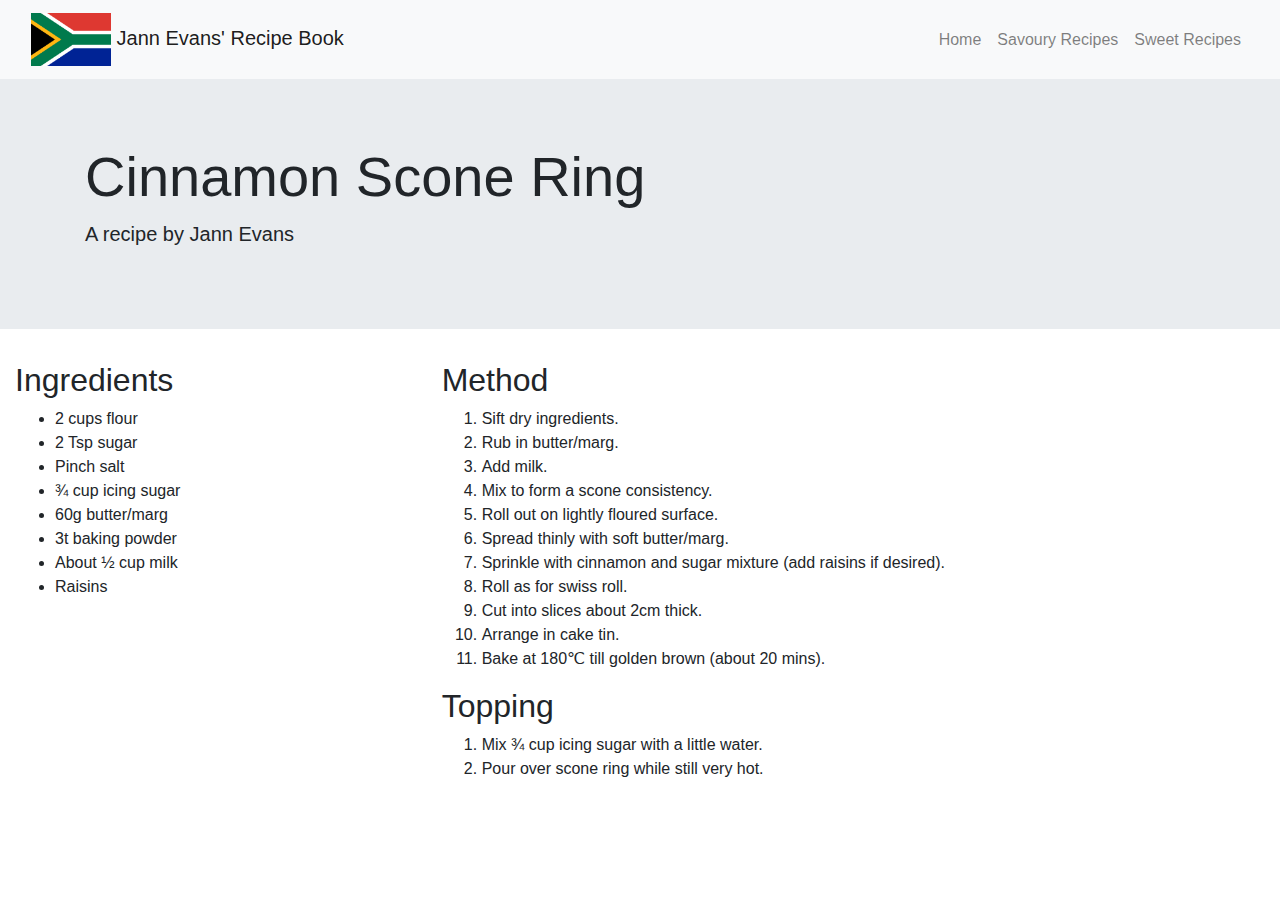
==== cinnamon-scone-ring.html @ 3cf81e83 "Added cinnamon scone ring recipe" ====
<!DOCTYPE html>
<html lang="en">
    <head>
        <meta charset="utf-8">
        <meta name="viewport" content="width=device-width, initial-scale=1, shrink-to-fit=no">
        <title>Jann Evans' Recipe Book</title>
        <link rel="stylesheet" type="text/css" href="style.css">
        <link rel="stylesheet" href="https://maxcdn.bootstrapcdn.com/bootstrap/4.0.0/css/bootstrap.min.css" integrity="sha384-Gn5384xqQ1aoWXA+058RXPxPg6fy4IWvTNh0E263XmFcJlSAwiGgFAW/dAiS6JXm" crossorigin="anonymous">
    </head>
    <body>
        <nav class="navbar navbar-expand-sm navbar-light bg-light fixed top">
            <div class="container-fluid">
                <div class="navbar-header">
                    <a class="navbar-brand" href="index.html">
                    <img src="SAFlag.png" alt="South African Flag" style="width: 80px;"> Jann Evans' Recipe Book
                    </a>
                </div>
                <ul class="navbar-nav">
                    <li class="nav-item">
                        <a class="nav-link" href="index.html">Home</a>
                    </li>
                    <li class="nav-item">
                    <a class="nav-link" href="savoury-recipes.html">
                        Savoury Recipes
                    </a>
                    </li>
                    <li class="nav-item">
                    <a class="nav-link" href="sweet-recipes.html">
                        Sweet Recipes
                    </a>
                    </li>
                </ul>
            </div>    
        </nav>

        <div class="jumbotron jumbotron-fluid">
            <div class="container">
                <h1 class="display-4">Cinnamon Scone Ring</h1>
                <p class="lead">A recipe by Jann Evans</p>
            </div>
        </div>

        <div class="container-fluid">
            <div class="row justify-content-start">
                <p>
                    <div class="col-4">
                        <h2>Ingredients</h2>
                        <ul>
                            <li>2 cups flour</li>
                            <li>2 Tsp sugar</li>
                            <li>Pinch salt</li>
                            <li>¾ cup icing sugar</li>
                            <li>60g butter/marg</li>
                            <li>3t baking powder</li>
                            <li>About ½ cup milk</li>
                            <li>Raisins</li>
                        </ul>
                    </div>

                    <div class="col-md-auto">
                        <h2>Method</h2>
                        <ol>
                            <li>Sift dry ingredients.</li>
                            <li>Rub in butter/marg.</li>
                            <li>Add milk.</li>
                            <li>Mix to form a scone consistency.</li>
                            <li>Roll out on lightly floured surface.</li>
                            <li>Spread thinly with soft butter/marg.</li>
                            <li>Sprinkle with cinnamon and sugar mixture (add raisins if desired).</li>
                            <li>Roll as for swiss roll.</li>
                            <li>Cut into slices about 2cm thick.</li>
                            <li>Arrange in cake tin.</li>
                            <li>Bake at 180℃ till golden brown (about 20 mins).</li>
                        </ol>

                        <h2>Topping</h2>
                        <ol>
                            <li>Mix ¾ cup icing sugar with a little water.</li>
                            <li>Pour over scone ring while still very hot.</li>
                        </ol>
                    </div>
                </p>
            </div>
        </div>

    </body>
</html>
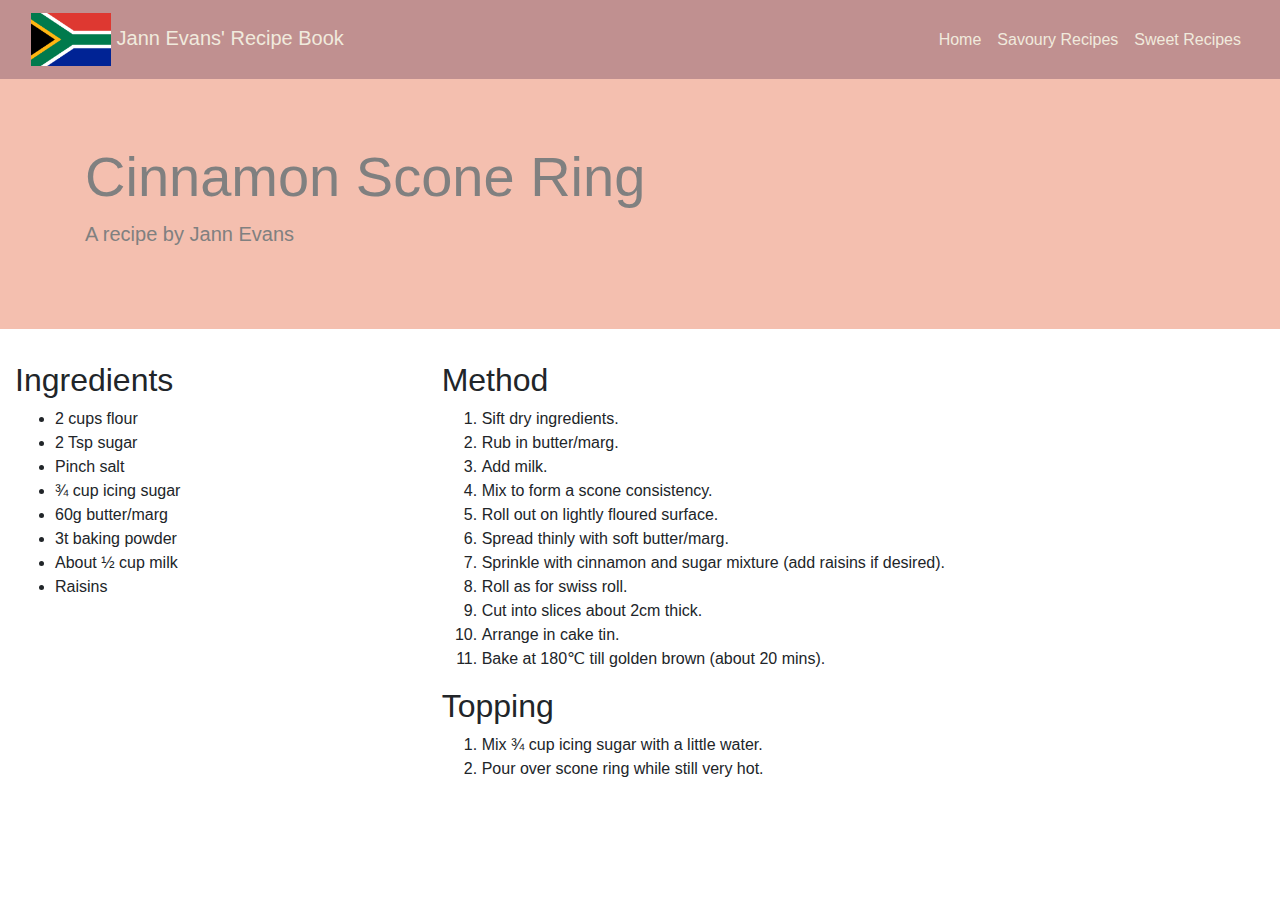
==== commit 4cd97dd1: "Added css changes" ====
--- a/cinnamon-scone-ring.html
+++ b/cinnamon-scone-ring.html
@@ -8,7 +8,7 @@
         <link rel="stylesheet" href="https://maxcdn.bootstrapcdn.com/bootstrap/4.0.0/css/bootstrap.min.css" integrity="sha384-Gn5384xqQ1aoWXA+058RXPxPg6fy4IWvTNh0E263XmFcJlSAwiGgFAW/dAiS6JXm" crossorigin="anonymous">
     </head>
     <body>
-        <nav class="navbar navbar-expand-sm navbar-light bg-light fixed top">
+        <nav class="navbar navbar-expand-sm navbar-custom fixed top">
             <div class="container-fluid">
                 <div class="navbar-header">
                     <a class="navbar-brand" href="index.html">
--- a/style.css
+++ b/style.css
@@ -0,0 +1,42 @@
+* {
+    font-family: Helvetica;
+}
+
+.navbar-custom {
+    background-color: #C09090;
+}
+
+.navbar-custom .navbar-brand,
+.navbar-custom .navbar-text,
+.navbar-custom .nav-link {
+    color: #F0EADD
+}
+
+.jumbotron {
+    background-color: #F4BFAF !important;
+}
+
+.display-4,
+.lead {
+    color:gray;
+}
+
+#about {
+    background-color: #B6ADAD;
+}
+
+#card-body {
+    background-color: #F0EADD;
+}
+
+#card {
+    background-color: #F0EADD;
+}
+
+.btn-primary {
+    background-color: #C09090 !important;
+    border-color: #C09090 !important;
+}
+
+
+
